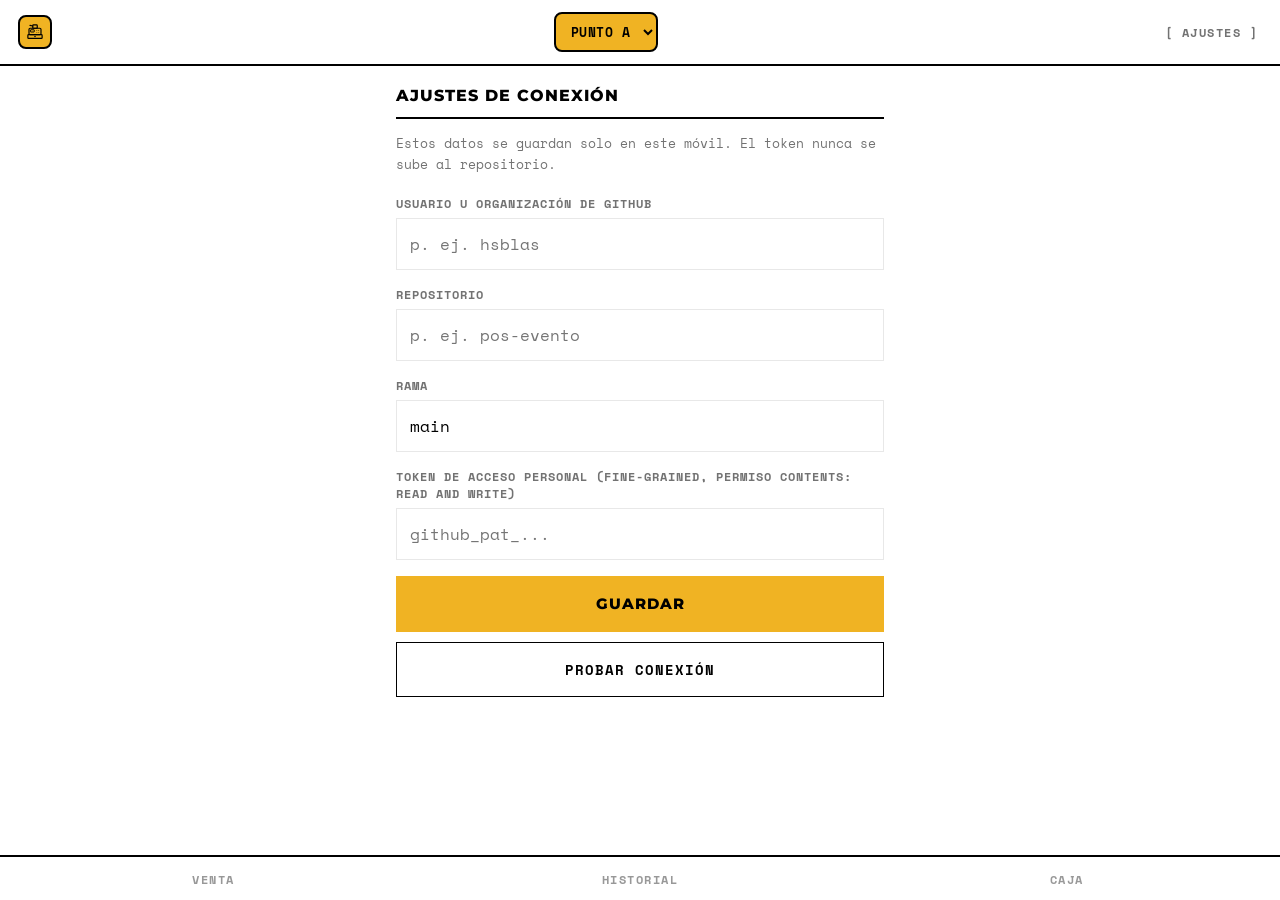
==== index.html @ 40652f05 "feat: selector dinámico de punto de venta y catálogo por punto (Fase 2) Añade data/articulos.json (c" ====
<!DOCTYPE html>
<html lang="es">
<head>
<meta charset="UTF-8">
<meta name="viewport" content="width=device-width, initial-scale=1, maximum-scale=1, user-scalable=no">
<title>Caja · Evento</title>
<link rel="preconnect" href="https://fonts.googleapis.com">
<link rel="preconnect" href="https://fonts.gstatic.com" crossorigin>
<link href="https://fonts.googleapis.com/css2?family=Montserrat:wght@700;800&family=Space+Mono:wght@400;700&display=swap" rel="stylesheet">
<link rel="stylesheet" href="style.css">
</head>
<body>

<header class="topbar">
  <button id="btn-logo" class="brand-logo" aria-label="Ir a Venta">
    <svg viewBox="0 0 24 24" fill="none" xmlns="http://www.w3.org/2000/svg" aria-hidden="true">
      <rect x="9" y="2.5" width="6" height="4.5" rx="1" stroke="currentColor" stroke-width="1.6" stroke-linejoin="round"/>
      <path d="M9 4 L5.3 3.1" stroke="currentColor" stroke-width="1.6" stroke-linecap="round"/>
      <rect x="4" y="7" width="16" height="8.5" rx="1.5" stroke="currentColor" stroke-width="1.6" stroke-linejoin="round"/>
      <rect x="6" y="9" width="5" height="3" rx="0.5" stroke="currentColor" stroke-width="1.3" stroke-linejoin="round"/>
      <circle cx="14.5" cy="10" r="0.6" fill="currentColor"/>
      <circle cx="17" cy="10" r="0.6" fill="currentColor"/>
      <circle cx="14.5" cy="12.5" r="0.6" fill="currentColor"/>
      <circle cx="17" cy="12.5" r="0.6" fill="currentColor"/>
      <rect x="2.5" y="15.5" width="19" height="5" rx="1" stroke="currentColor" stroke-width="1.6" stroke-linejoin="round"/>
      <circle cx="12" cy="18" r="1" fill="currentColor"/>
    </svg>
  </button>
  <select id="select-punto-venta" class="punto-venta-select" aria-label="Punto de venta activo"></select>
  <button id="btn-ajustes" class="icon-btn" aria-label="Ajustes">[ AJUSTES ]</button>
</header>

<main id="app">

  <!-- PANTALLA: VENTA -->
  <section id="pantalla-venta" class="pantalla activa">
    <div class="productos-grid" id="productos-grid"></div>

    <div class="ticket">
      <div class="ticket-header">
        <span class="eyebrow">Ticket actual</span>
        <button id="btn-vaciar-ticket" class="link-btn">Vaciar</button>
      </div>
      <ul id="ticket-lista" class="ticket-lista">
        <li class="ticket-vacio">Toca un artículo para empezar</li>
      </ul>
      <div class="ticket-total">
        <span>Total</span>
        <span id="ticket-total-valor">0 CHF</span>
      </div>
    </div>
  </section>

  <!-- PANTALLA: HISTORIAL -->
  <section id="pantalla-historial" class="pantalla">
    <div class="seccion-header">
      <h2>Historial de ventas</h2>
      <button id="btn-refrescar-historial" class="link-btn">Actualizar</button>
    </div>
    <ul id="historial-lista" class="historial-lista"></ul>
  </section>

  <!-- PANTALLA: CIERRE -->
  <section id="pantalla-cierre" class="pantalla">
    <div class="seccion-header">
      <h2>Cierre de caja</h2>
      <button id="btn-refrescar-cierre" class="link-btn">Actualizar</button>
    </div>

    <div class="resumen-cierre">
      <div class="resumen-fila">
        <span>Ventas pendientes de cierre</span>
        <span id="cierre-num-ventas">0</span>
      </div>
      <div class="resumen-fila">
        <span>Total Cash</span>
        <span id="cierre-total-cash">0 CHF</span>
      </div>
      <div class="resumen-fila">
        <span>Total Twint</span>
        <span id="cierre-total-twint">0 CHF</span>
      </div>
      <div class="resumen-fila">
        <span>Total Tarjeta</span>
        <span id="cierre-total-tarjeta">0 CHF</span>
      </div>
      <div class="resumen-fila resumen-fila--total">
        <span>Total caja</span>
        <span id="cierre-total">0 CHF</span>
      </div>
    </div>

    <button id="btn-cerrar-caja" class="btn-principal">Cerrar caja y poner a cero</button>

    <div class="seccion-header seccion-header--espaciada">
      <h2>Cierres anteriores</h2>
    </div>
    <ul id="cierres-lista" class="historial-lista"></ul>
  </section>

  <!-- PANTALLA: AJUSTES -->
  <section id="pantalla-ajustes" class="pantalla">
    <div class="seccion-header">
      <h2>Ajustes de conexión</h2>
    </div>
    <p class="ajustes-nota">Estos datos se guardan solo en este móvil. El token nunca se sube al repositorio.</p>

    <label class="campo">
      <span>Usuario u organización de GitHub</span>
      <input id="input-owner" type="text" placeholder="p. ej. hsblas" autocomplete="off">
    </label>
    <label class="campo">
      <span>Repositorio</span>
      <input id="input-repo" type="text" placeholder="p. ej. pos-evento" autocomplete="off">
    </label>
    <label class="campo">
      <span>Rama</span>
      <input id="input-branch" type="text" placeholder="main" autocomplete="off">
    </label>
    <label class="campo">
      <span>Token de acceso personal (fine-grained, permiso Contents: Read and write)</span>
      <input id="input-token" type="password" placeholder="github_pat_..." autocomplete="off">
    </label>

    <button id="btn-guardar-ajustes" class="btn-principal">Guardar</button>
    <button id="btn-probar-conexion" class="btn-secundario">Probar conexión</button>
    <p id="ajustes-estado" class="ajustes-estado"></p>
  </section>

</main>

<!-- Barra de pago fija (solo visible en pantalla Venta) -->
<div id="pago-fija" class="pago-fija">
  <p class="eyebrow-divider">── MÉTODO DE PAGO ──</p>
  <div class="pago-botones">
    <button id="btn-pago-cash" class="pago-btn" disabled>Cash</button>
    <button id="btn-pago-twint" class="pago-btn" disabled>Twint</button>
    <button id="btn-pago-tarjeta" class="pago-btn" disabled>Tarjeta</button>
  </div>
  <button id="btn-pago-dividir" class="link-btn link-btn--centrado" disabled>Dividir pago</button>
</div>

<nav class="tabbar">
  <button class="tab-btn activa" data-pantalla="venta">Venta</button>
  <button class="tab-btn" data-pantalla="historial">Historial</button>
  <button class="tab-btn" data-pantalla="cierre">Caja</button>
</nav>

<!-- MODAL: cobro en Cash (pago único) -->
<div id="modal-cash" class="modal-backdrop oculto">
  <div class="modal-cobro">
    <p class="eyebrow">Cobro en Cash</p>
    <div class="cobro-total-row">
      <span>Total a cobrar</span>
      <span id="cash-total-valor">0 CHF</span>
    </div>
    <label class="campo-cobro">
      <span>Recibido (opcional)</span>
      <input id="input-cash-recibido" type="number" min="0" step="0.01" inputmode="decimal" placeholder="Importe entregado">
    </label>
    <div class="importes-rapidos" data-target="cash">
      <button type="button" class="importe-rapido-btn" data-importe="10">10</button>
      <button type="button" class="importe-rapido-btn" data-importe="20">20</button>
      <button type="button" class="importe-rapido-btn" data-importe="50">50</button>
      <button type="button" class="importe-rapido-btn" data-importe="100">100</button>
    </div>
    <p id="cash-cambio" class="cobro-cambio"></p>
    <div class="dividir-acciones">
      <button id="btn-cash-cancelar" class="btn-secundario">Cancelar</button>
      <button id="btn-cash-confirmar" class="btn-principal">Confirmar venta</button>
    </div>
  </div>
</div>

<!-- MODAL: pago dividido -->
<div id="modal-dividir" class="modal-backdrop oculto">
  <div class="modal-cobro">
    <p class="eyebrow">Pago dividido</p>
    <div class="cobro-total-row">
      <span>Total a repartir</span>
      <span id="dividir-total-valor">0 CHF</span>
    </div>

    <div class="dividir-fila">
      <label for="input-dividir-cash">Cash</label>
      <input id="input-dividir-cash" type="number" min="0" step="0.01" inputmode="decimal" data-metodo="cash">
      <span class="dividir-unidad">CHF</span>
      <button type="button" class="resto-btn" data-target="cash">Resto</button>
    </div>

    <div class="dividir-fila">
      <label for="input-dividir-twint">Twint</label>
      <input id="input-dividir-twint" type="number" min="0" step="0.01" inputmode="decimal" data-metodo="twint">
      <span class="dividir-unidad">CHF</span>
      <button type="button" class="resto-btn" data-target="twint">Resto</button>
    </div>

    <div class="dividir-fila">
      <label for="input-dividir-tarjeta">Tarjeta</label>
      <input id="input-dividir-tarjeta" type="number" min="0" step="0.01" inputmode="decimal" data-metodo="tarjeta">
      <span class="dividir-unidad">CHF</span>
      <button type="button" class="resto-btn" data-target="tarjeta">Resto</button>
    </div>

    <p id="dividir-estado" class="dividir-estado"></p>
    <div class="dividir-acciones">
      <button id="btn-dividir-cancelar" class="btn-secundario">Cancelar</button>
      <button id="btn-dividir-confirmar" class="btn-principal" disabled>Confirmar pago dividido</button>
    </div>
  </div>
</div>

<div id="toast" class="toast"></div>
<div id="loading-overlay" class="loading-overlay"><div class="spinner"></div></div>

<script src="app.js"></script>
</body>
</html>
---- style.css ----
:root{
  --bg:#ffffff;
  --ink:#000000;
  --gold:#f0b323;
  --gold-light:#ffc840;
  --muted:#f5f5f5;
  --line:#e8e8e8;
  --danger:#c0392b;
  --tabbar-h:45px;
  --pago-fija-h:132px;
}

*{box-sizing:border-box;}

html,body{
  margin:0;
  padding:0;
  background:var(--bg);
  color:var(--ink);
  font-family:'Space Mono',monospace;
  -webkit-tap-highlight-color:transparent;
  overscroll-behavior:none;
}

button{
  font-family:inherit;
  cursor:pointer;
  border:none;
  background:none;
  color:inherit;
}

input{
  font-family:inherit;
}

/* ---------- Topbar ---------- */
.topbar{
  display:flex;
  align-items:center;
  justify-content:space-between;
  padding:12px 18px;
  background:var(--bg);
  border-bottom:2px solid var(--ink);
  position:sticky;
  top:0;
  z-index:10;
}
.brand-logo{
  display:flex;
  align-items:center;
  justify-content:center;
  width:34px;
  height:34px;
  color:var(--ink);
  background:var(--gold);
  border:2px solid var(--ink);
  border-radius:8px;
}
.brand-logo svg{width:20px;height:20px;display:block;}
.brand-logo:active{background:var(--gold-light);}
.icon-btn{
  font-family:'Space Mono',monospace;
  font-size:12px;
  font-weight:700;
  letter-spacing:1.5px;
  color:var(--ink);
  opacity:0.55;
  padding:8px 4px;
  text-transform:uppercase;
}
.icon-btn:active{opacity:1;}
.punto-venta-select{
  font-family:'Space Mono',monospace;
  font-size:13px;
  font-weight:700;
  letter-spacing:0.5px;
  text-transform:uppercase;
  color:var(--ink);
  background:var(--gold);
  border:2px solid var(--ink);
  border-radius:8px;
  padding:7px 10px;
  max-width:150px;
  text-align:center;
  text-align-last:center;
}
.punto-venta-select:active{background:var(--gold-light);}

/* ---------- Layout general ---------- */
#app{
  max-width:520px;
  margin:0 auto;
  padding:12px 16px 16px;
}

.pantalla{display:none;}
.pantalla.activa{display:block;}

/* La pantalla de Venta necesita hueco fijo abajo para la tabbar + la
   barra de pago fija que flota por encima; el resto de pantallas solo
   necesitan hueco para la tabbar. */
#pantalla-venta.activa{
  padding-bottom:calc(var(--tabbar-h) + var(--pago-fija-h) + 8px);
}
#pantalla-historial.activa,
#pantalla-cierre.activa,
#pantalla-ajustes.activa{
  padding-bottom:calc(var(--tabbar-h) + 16px);
}

.eyebrow-divider{
  text-align:center;
  font-size:0.75rem;
  letter-spacing:2px;
  opacity:0.45;
  margin:0 0 8px;
  text-transform:uppercase;
}
.eyebrow{
  font-size:12px;
  text-transform:uppercase;
  letter-spacing:1.5px;
  opacity:0.5;
}

/* ---------- Productos ---------- */
.productos-grid{
  display:grid;
  grid-template-columns:1fr 1fr;
  gap:8px;
  margin-bottom:8px;
}
.producto-btn{
  background:var(--bg);
  border:1px solid var(--line);
  padding:12px 10px;
  display:flex;
  flex-direction:column;
  align-items:center;
  justify-content:center;
  gap:4px;
  transition:border-color .15s ease, background .15s ease;
  min-height:64px;
}
.producto-btn:active{
  border-color:var(--gold);
  background:#fffdf5;
}
.p-nombre{
  font-family:'Montserrat',sans-serif;
  font-weight:800;
  font-size:15px;
  text-align:center;
  text-transform:uppercase;
  letter-spacing:0.5px;
  line-height:1.2;
}
.p-precio{
  font-family:'Montserrat',sans-serif;
  font-size:14px;
  color:var(--ink);
  font-weight:700;
  opacity:0.6;
}

/* ---------- Ticket ---------- */
.ticket{
  background:var(--bg);
  border:1px solid var(--line);
  padding:12px;
  margin-top:8px;
}
.ticket-header{
  display:flex;
  justify-content:space-between;
  align-items:center;
  margin-bottom:6px;
  padding-bottom:6px;
  border-bottom:1px solid var(--line);
}
.link-btn{
  color:var(--ink);
  font-family:'Space Mono',monospace;
  font-weight:700;
  font-size:12px;
  text-transform:uppercase;
  letter-spacing:1px;
  opacity:0.55;
  padding:6px;
}
.link-btn:active{opacity:1;}
.link-btn--centrado{
  display:block;
  width:100%;
  text-align:center;
  margin-top:6px;
  padding:8px;
}
.link-btn:disabled{opacity:0.25;}
.ticket-lista{
  list-style:none;
  margin:0;
  padding:0;
  min-height:32px;
  max-height:168px;
  overflow-y:auto;
}
.ticket-vacio{
  color:var(--ink);
  opacity:0.4;
  font-size:14px;
  padding:8px 0;
  text-align:center;
}
.ticket-item{
  display:flex;
  align-items:center;
  justify-content:space-between;
  padding:7px 0;
  border-bottom:1px solid var(--line);
  gap:8px;
}
.ticket-item:last-child{border-bottom:none;}
.ticket-item-nombre{
  font-family:'Montserrat',sans-serif;
  font-weight:700;
  font-size:14px;
  flex:1;
  text-transform:uppercase;
}
.ticket-item-controles{
  display:flex;
  align-items:center;
  gap:0;
  border:1.5px solid var(--ink);
}
.qty-btn{
  width:36px;
  height:36px;
  background:var(--ink);
  color:#fff;
  font-family:'Montserrat',sans-serif;
  font-size:16px;
  font-weight:700;
  display:flex;
  align-items:center;
  justify-content:center;
  flex-shrink:0;
}
.qty-valor{
  min-width:26px;
  text-align:center;
  font-family:'Montserrat',sans-serif;
  font-weight:800;
  font-size:14px;
}
.ticket-item-subtotal{
  min-width:60px;
  text-align:right;
  font-family:'Montserrat',sans-serif;
  font-weight:700;
  font-size:14px;
  color:var(--ink);
}
.ticket-total{
  display:flex;
  justify-content:space-between;
  align-items:baseline;
  margin-top:8px;
  padding-top:8px;
  border-top:2px solid var(--ink);
  font-size:13px;
  font-weight:700;
  text-transform:uppercase;
  letter-spacing:1px;
}
#ticket-total-valor{
  font-family:'Montserrat',sans-serif;
  font-size:22px;
  font-weight:800;
  letter-spacing:-0.5px;
  text-transform:none;
}

/* ---------- Barra de pago fija ---------- */
.pago-fija{
  position:fixed;
  left:0;
  right:0;
  bottom:var(--tabbar-h);
  max-width:520px;
  margin:0 auto;
  background:var(--bg);
  border-top:2px solid var(--ink);
  padding:10px 16px calc(6px + env(safe-area-inset-bottom));
  z-index:9;
  display:none;
}
.pago-fija.activa{display:block;}

.pago-botones{
  display:grid;
  grid-template-columns:1fr 1fr 1fr;
  gap:10px;
}
.pago-btn{
  padding:14px 6px;
  font-family:'Montserrat',sans-serif;
  font-size:14px;
  font-weight:800;
  letter-spacing:0.5px;
  text-transform:uppercase;
  color:var(--ink);
  background:var(--gold);
  min-height:54px;
  transition:background .15s ease;
}
.pago-btn:active{background:var(--gold-light);}
.pago-btn:disabled{
  background:var(--muted);
  color:#aaa;
}

/* ---------- Modales de cobro (Cash / Dividir) ---------- */
.modal-backdrop{
  position:fixed;
  inset:0;
  background:rgba(0,0,0,0.45);
  display:flex;
  align-items:flex-end;
  justify-content:center;
  z-index:150;
}
.modal-backdrop.oculto{display:none;}
.modal-cobro{
  width:100%;
  max-width:520px;
  background:var(--bg);
  border-top:2px solid var(--ink);
  padding:20px 18px calc(18px + env(safe-area-inset-bottom));
  max-height:85vh;
  overflow-y:auto;
}
.cobro-total-row{
  display:flex;
  justify-content:space-between;
  align-items:baseline;
  padding-bottom:14px;
  margin-bottom:14px;
  border-bottom:1px solid var(--line);
  font-size:14px;
  text-transform:uppercase;
  letter-spacing:1px;
}
.cobro-total-row span:last-child{
  font-family:'Montserrat',sans-serif;
  font-size:21px;
  font-weight:800;
  text-transform:none;
  letter-spacing:0;
}
.campo-cobro{
  display:block;
  margin-bottom:10px;
}
.campo-cobro span{
  display:block;
  font-size:12px;
  font-weight:700;
  text-transform:uppercase;
  letter-spacing:1px;
  margin-bottom:6px;
  opacity:0.55;
}
.campo-cobro input{
  width:100%;
  padding:13px;
  border:1px solid var(--line);
  font-size:17px;
  background:var(--bg);
  min-height:48px;
}
.campo-cobro input:focus{
  outline:none;
  border-color:var(--gold);
}
.importes-rapidos{
  display:grid;
  grid-template-columns:repeat(4,1fr);
  gap:8px;
  margin-bottom:14px;
}
.importe-rapido-btn{
  border:1px solid var(--ink);
  padding:11px 4px;
  font-family:'Montserrat',sans-serif;
  font-weight:700;
  font-size:14px;
  text-align:center;
  min-height:44px;
}
.importe-rapido-btn:active{background:var(--muted);}
.cobro-cambio{
  text-align:center;
  font-family:'Montserrat',sans-serif;
  font-weight:800;
  font-size:18px;
  min-height:24px;
  margin:0 0 16px;
}
.cobro-cambio.error{color:var(--danger);font-size:14px;text-transform:uppercase;letter-spacing:0.5px;}
.cobro-cambio.ok{color:var(--ink);}

/* ---------- Pago dividido ---------- */
.dividir-fila{
  display:flex;
  align-items:center;
  gap:8px;
  margin-bottom:12px;
}
.dividir-fila label{
  width:62px;
  flex-shrink:0;
  font-size:13px;
  text-transform:uppercase;
  letter-spacing:0.5px;
  white-space:nowrap;
  opacity:0.6;
}
.dividir-fila input{
  flex:1;
  min-width:0;
  padding:12px;
  border:1px solid var(--line);
  font-size:16px;
  background:var(--bg);
  min-height:44px;
}
.dividir-fila input:focus{
  outline:none;
  border-color:var(--gold);
}
.dividir-unidad{
  font-size:13px;
  opacity:0.5;
  width:26px;
  flex-shrink:0;
}
.resto-btn{
  border:1px solid var(--ink);
  padding:0 9px;
  min-height:44px;
  flex-shrink:0;
  font-family:'Montserrat',sans-serif;
  font-weight:700;
  font-size:12px;
  text-transform:uppercase;
  letter-spacing:0.5px;
  white-space:nowrap;
  background:var(--bg);
}
.resto-btn:active{background:var(--muted);}
.dividir-estado{
  font-size:13px;
  text-align:center;
  min-height:16px;
  margin:0 0 12px;
  letter-spacing:0.5px;
}
.dividir-estado.ok{opacity:0.6;}
.dividir-estado.error{color:var(--danger);}
.dividir-acciones{
  display:grid;
  grid-template-columns:1fr 1fr;
  gap:10px;
}
.dividir-acciones .btn-principal,
.dividir-acciones .btn-secundario{margin-bottom:0;}

/* ---------- Secciones (historial / cierre / ajustes) ---------- */
.seccion-header{
  display:flex;
  justify-content:space-between;
  align-items:center;
  margin-bottom:14px;
  padding-bottom:12px;
  border-bottom:2px solid var(--ink);
}
.seccion-header--espaciada{margin-top:32px;}
.seccion-header h2{
  font-family:'Montserrat',sans-serif;
  font-weight:800;
  font-size:16px;
  margin:0;
  text-transform:uppercase;
  letter-spacing:1px;
}

.historial-lista{
  list-style:none;
  margin:0;
  padding:0;
  display:flex;
  flex-direction:column;
  gap:8px;
}
.historial-item{
  background:var(--bg);
  border:1px solid var(--line);
  padding:14px;
}
.historial-item.anulada{
  opacity:0.45;
}
.historial-item-top{
  display:flex;
  justify-content:space-between;
  align-items:center;
  font-size:12px;
  opacity:0.5;
  letter-spacing:0.5px;
  margin-bottom:6px;
}
.historial-item-items{
  font-size:14px;
  margin-bottom:8px;
}
.historial-item-bottom{
  display:flex;
  justify-content:space-between;
  align-items:center;
  gap:8px;
  flex-wrap:wrap;
}
.historial-item-total{
  font-family:'Montserrat',sans-serif;
  font-weight:800;
  font-size:16px;
}
.badge{
  display:inline-block;
  padding:4px 10px;
  font-size:11px;
  font-weight:700;
  text-transform:uppercase;
  letter-spacing:1px;
  background:var(--ink);
  color:#fff;
}
.badge-anulada{background:var(--danger);color:#fff;}
.badge-cerrada{background:var(--muted);color:var(--ink);opacity:0.6;}
.btn-anular{
  color:var(--danger);
  font-weight:700;
  font-size:12px;
  text-transform:uppercase;
  letter-spacing:1px;
  border:1px solid var(--danger);
  padding:12px 16px;
  min-height:44px;
}
.btn-exportar-csv{
  font-size:12px;
  text-transform:uppercase;
  letter-spacing:1px;
  font-weight:700;
  border:1px solid var(--ink);
  padding:12px 16px;
  min-height:44px;
  opacity:0.7;
}
.btn-exportar-csv:active{opacity:1;}

.vacio-nota{
  text-align:center;
  opacity:0.4;
  font-size:14px;
  padding:28px 0;
}

/* ---------- Historial: corte de cierre ---------- */
.corte-cierre{
  display:flex;
  flex-direction:column;
  gap:4px;
  padding:12px 14px;
  background:var(--ink);
  color:#fff;
  margin:4px 0;
}
.corte-cierre-titulo{
  font-family:'Montserrat',sans-serif;
  font-weight:800;
  font-size:12px;
  text-transform:uppercase;
  letter-spacing:1.5px;
}
.corte-cierre-detalle{
  font-size:12px;
  opacity:0.75;
  letter-spacing:0.5px;
}
.corte-sesion-actual{
  font-family:'Space Mono',monospace;
  font-size:12px;
  font-weight:700;
  text-transform:uppercase;
  letter-spacing:1.5px;
  opacity:0.5;
  padding:10px 2px 2px;
}

/* ---------- Cierre ---------- */
.resumen-cierre{
  background:var(--bg);
  border:1px solid var(--ink);
  padding:16px;
  margin-bottom:18px;
}
.resumen-fila{
  display:flex;
  justify-content:space-between;
  padding:9px 0;
  border-bottom:1px solid var(--line);
  font-size:14px;
  text-transform:uppercase;
  letter-spacing:0.5px;
}
.resumen-fila:last-child{border-bottom:none;}
.resumen-fila--total{
  font-family:'Montserrat',sans-serif;
  font-weight:800;
  font-size:17px;
  padding-top:12px;
  border-top:2px solid var(--ink);
  margin-top:4px;
}

.btn-principal{
  width:100%;
  padding:18px;
  background:var(--gold);
  color:var(--ink);
  font-family:'Montserrat',sans-serif;
  font-weight:800;
  font-size:15px;
  text-transform:uppercase;
  letter-spacing:1px;
  min-height:56px;
  margin-bottom:10px;
  transition:background .15s ease;
}
.btn-principal:active{background:var(--gold-light);}
.btn-principal:disabled{
  background:var(--muted);
  color:#aaa;
}
.btn-secundario{
  width:100%;
  padding:16px;
  background:transparent;
  border:1.5px solid var(--ink);
  font-weight:700;
  font-size:14px;
  text-transform:uppercase;
  letter-spacing:1px;
  min-height:52px;
}
.btn-secundario:active{background:var(--muted);}

/* ---------- Ajustes ---------- */
.ajustes-nota{
  font-size:13px;
  opacity:0.55;
  line-height:1.6;
  margin-bottom:20px;
}
.campo{
  display:block;
  margin-bottom:16px;
}
.campo span{
  display:block;
  font-size:12px;
  font-weight:700;
  text-transform:uppercase;
  letter-spacing:1px;
  margin-bottom:6px;
  opacity:0.55;
}
.campo input{
  width:100%;
  padding:13px;
  border:1px solid var(--line);
  font-size:16px;
  background:var(--bg);
  min-height:48px;
}
.campo input:focus{
  outline:none;
  border-color:var(--gold);
}
.ajustes-estado{
  font-size:13px;
  font-weight:700;
  min-height:18px;
  text-align:center;
  letter-spacing:0.5px;
}
.ajustes-estado.ok{opacity:0.6;}
.ajustes-estado.error{color:var(--danger);}

/* ---------- Tabbar ---------- */
.tabbar{
  position:fixed;
  bottom:0;
  left:0;
  right:0;
  background:var(--bg);
  border-top:2px solid var(--ink);
  display:flex;
  z-index:10;
  padding-bottom:env(safe-area-inset-bottom);
}
.tab-btn{
  flex:1;
  font-family:'Space Mono',monospace;
  font-size:12px;
  font-weight:700;
  text-transform:uppercase;
  letter-spacing:1.5px;
  padding:14px 0 12px;
  opacity:0.4;
  border-top:2px solid transparent;
  margin-top:-2px;
}
.tab-btn.activa{
  opacity:1;
  border-top-color:var(--gold);
}

/* ---------- Toast ---------- */
.toast{
  position:fixed;
  left:50%;
  bottom:calc(var(--tabbar-h) + 16px);
  transform:translateX(-50%) translateY(20px);
  background:var(--ink);
  color:#fff;
  padding:13px 20px;
  font-size:13px;
  font-weight:700;
  letter-spacing:0.5px;
  opacity:0;
  pointer-events:none;
  transition:opacity .2s ease, transform .2s ease;
  z-index:100;
  max-width:90%;
  text-align:center;
}
.toast.visible{
  opacity:1;
  transform:translateX(-50%) translateY(0);
}
.toast.error{background:var(--danger);}

/* ---------- Loading overlay ---------- */
.loading-overlay{
  position:fixed;
  inset:0;
  background:rgba(0,0,0,0.4);
  display:none;
  align-items:center;
  justify-content:center;
  z-index:200;
}
.loading-overlay.visible{display:flex;}
.spinner{
  width:34px;
  height:34px;
  border-radius:50%;
  border:3px solid rgba(255,255,255,0.35);
  border-top-color:#fff;
  animation:girar .7s linear infinite;
}
@keyframes girar{to{transform:rotate(360deg);}}

@media (min-width:600px){
  #app{padding-top:20px;}
  .productos-grid{grid-template-columns:1fr 1fr 1fr;}
}
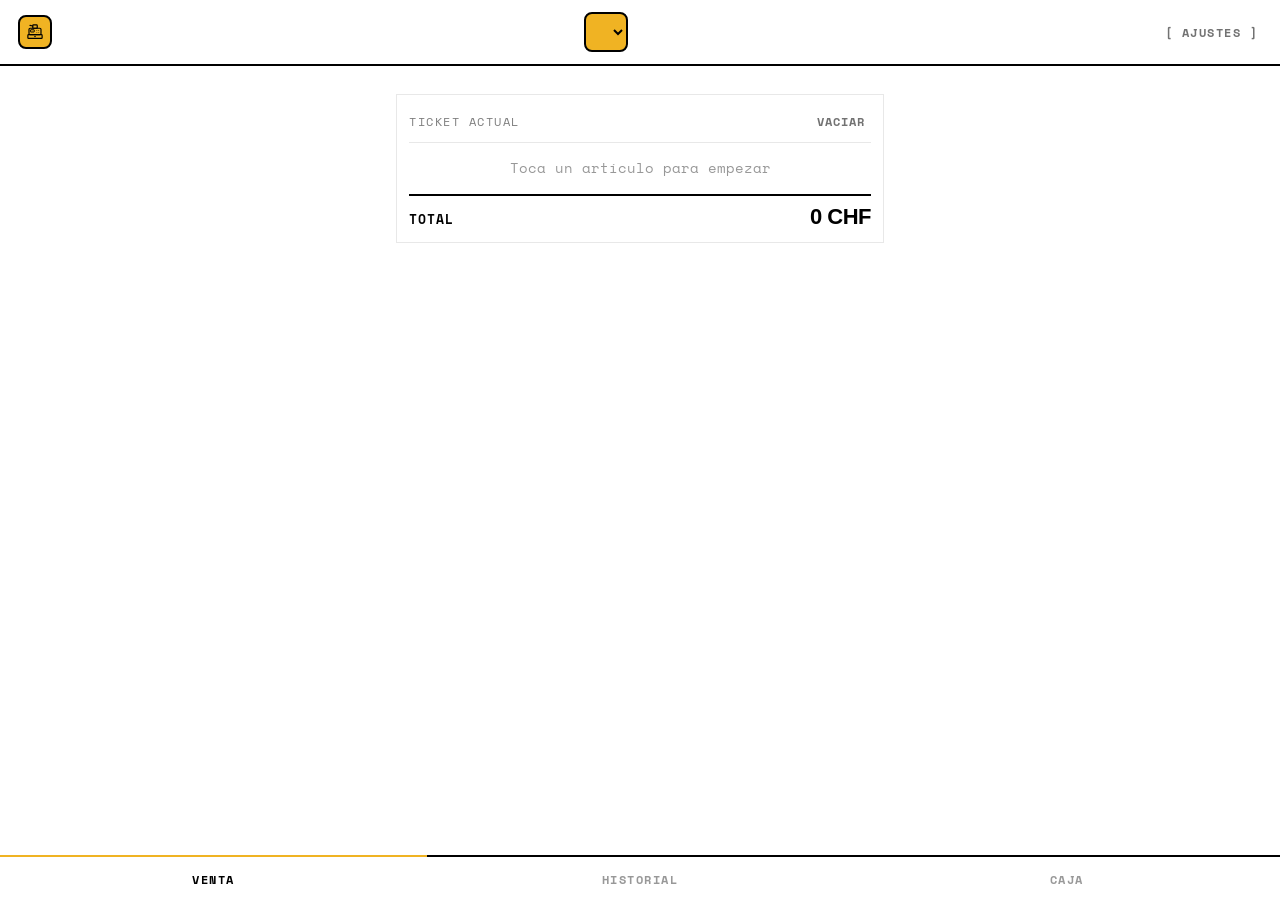
==== commit 72a73f60: "feat: /caja/ (cierre consolidado) y estructura /venta/ + /js/ (Fase 3) Extrae a /js/api-github.js to" ====
--- a/index.html
+++ b/index.html
@@ -2,217 +2,10 @@
 <html lang="es">
 <head>
 <meta charset="UTF-8">
-<meta name="viewport" content="width=device-width, initial-scale=1, maximum-scale=1, user-scalable=no">
+<meta http-equiv="refresh" content="0; url=venta/">
 <title>Caja · Evento</title>
-<link rel="preconnect" href="https://fonts.googleapis.com">
-<link rel="preconnect" href="https://fonts.gstatic.com" crossorigin>
-<link href="https://fonts.googleapis.com/css2?family=Montserrat:wght@700;800&family=Space+Mono:wght@400;700&display=swap" rel="stylesheet">
-<link rel="stylesheet" href="style.css">
 </head>
 <body>
-
-<header class="topbar">
-  <button id="btn-logo" class="brand-logo" aria-label="Ir a Venta">
-    <svg viewBox="0 0 24 24" fill="none" xmlns="http://www.w3.org/2000/svg" aria-hidden="true">
-      <rect x="9" y="2.5" width="6" height="4.5" rx="1" stroke="currentColor" stroke-width="1.6" stroke-linejoin="round"/>
-      <path d="M9 4 L5.3 3.1" stroke="currentColor" stroke-width="1.6" stroke-linecap="round"/>
-      <rect x="4" y="7" width="16" height="8.5" rx="1.5" stroke="currentColor" stroke-width="1.6" stroke-linejoin="round"/>
-      <rect x="6" y="9" width="5" height="3" rx="0.5" stroke="currentColor" stroke-width="1.3" stroke-linejoin="round"/>
-      <circle cx="14.5" cy="10" r="0.6" fill="currentColor"/>
-      <circle cx="17" cy="10" r="0.6" fill="currentColor"/>
-      <circle cx="14.5" cy="12.5" r="0.6" fill="currentColor"/>
-      <circle cx="17" cy="12.5" r="0.6" fill="currentColor"/>
-      <rect x="2.5" y="15.5" width="19" height="5" rx="1" stroke="currentColor" stroke-width="1.6" stroke-linejoin="round"/>
-      <circle cx="12" cy="18" r="1" fill="currentColor"/>
-    </svg>
-  </button>
-  <select id="select-punto-venta" class="punto-venta-select" aria-label="Punto de venta activo"></select>
-  <button id="btn-ajustes" class="icon-btn" aria-label="Ajustes">[ AJUSTES ]</button>
-</header>
-
-<main id="app">
-
-  <!-- PANTALLA: VENTA -->
-  <section id="pantalla-venta" class="pantalla activa">
-    <div class="productos-grid" id="productos-grid"></div>
-
-    <div class="ticket">
-      <div class="ticket-header">
-        <span class="eyebrow">Ticket actual</span>
-        <button id="btn-vaciar-ticket" class="link-btn">Vaciar</button>
-      </div>
-      <ul id="ticket-lista" class="ticket-lista">
-        <li class="ticket-vacio">Toca un artículo para empezar</li>
-      </ul>
-      <div class="ticket-total">
-        <span>Total</span>
-        <span id="ticket-total-valor">0 CHF</span>
-      </div>
-    </div>
-  </section>
-
-  <!-- PANTALLA: HISTORIAL -->
-  <section id="pantalla-historial" class="pantalla">
-    <div class="seccion-header">
-      <h2>Historial de ventas</h2>
-      <button id="btn-refrescar-historial" class="link-btn">Actualizar</button>
-    </div>
-    <ul id="historial-lista" class="historial-lista"></ul>
-  </section>
-
-  <!-- PANTALLA: CIERRE -->
-  <section id="pantalla-cierre" class="pantalla">
-    <div class="seccion-header">
-      <h2>Cierre de caja</h2>
-      <button id="btn-refrescar-cierre" class="link-btn">Actualizar</button>
-    </div>
-
-    <div class="resumen-cierre">
-      <div class="resumen-fila">
-        <span>Ventas pendientes de cierre</span>
-        <span id="cierre-num-ventas">0</span>
-      </div>
-      <div class="resumen-fila">
-        <span>Total Cash</span>
-        <span id="cierre-total-cash">0 CHF</span>
-      </div>
-      <div class="resumen-fila">
-        <span>Total Twint</span>
-        <span id="cierre-total-twint">0 CHF</span>
-      </div>
-      <div class="resumen-fila">
-        <span>Total Tarjeta</span>
-        <span id="cierre-total-tarjeta">0 CHF</span>
-      </div>
-      <div class="resumen-fila resumen-fila--total">
-        <span>Total caja</span>
-        <span id="cierre-total">0 CHF</span>
-      </div>
-    </div>
-
-    <button id="btn-cerrar-caja" class="btn-principal">Cerrar caja y poner a cero</button>
-
-    <div class="seccion-header seccion-header--espaciada">
-      <h2>Cierres anteriores</h2>
-    </div>
-    <ul id="cierres-lista" class="historial-lista"></ul>
-  </section>
-
-  <!-- PANTALLA: AJUSTES -->
-  <section id="pantalla-ajustes" class="pantalla">
-    <div class="seccion-header">
-      <h2>Ajustes de conexión</h2>
-    </div>
-    <p class="ajustes-nota">Estos datos se guardan solo en este móvil. El token nunca se sube al repositorio.</p>
-
-    <label class="campo">
-      <span>Usuario u organización de GitHub</span>
-      <input id="input-owner" type="text" placeholder="p. ej. hsblas" autocomplete="off">
-    </label>
-    <label class="campo">
-      <span>Repositorio</span>
-      <input id="input-repo" type="text" placeholder="p. ej. pos-evento" autocomplete="off">
-    </label>
-    <label class="campo">
-      <span>Rama</span>
-      <input id="input-branch" type="text" placeholder="main" autocomplete="off">
-    </label>
-    <label class="campo">
-      <span>Token de acceso personal (fine-grained, permiso Contents: Read and write)</span>
-      <input id="input-token" type="password" placeholder="github_pat_..." autocomplete="off">
-    </label>
-
-    <button id="btn-guardar-ajustes" class="btn-principal">Guardar</button>
-    <button id="btn-probar-conexion" class="btn-secundario">Probar conexión</button>
-    <p id="ajustes-estado" class="ajustes-estado"></p>
-  </section>
-
-</main>
-
-<!-- Barra de pago fija (solo visible en pantalla Venta) -->
-<div id="pago-fija" class="pago-fija">
-  <p class="eyebrow-divider">── MÉTODO DE PAGO ──</p>
-  <div class="pago-botones">
-    <button id="btn-pago-cash" class="pago-btn" disabled>Cash</button>
-    <button id="btn-pago-twint" class="pago-btn" disabled>Twint</button>
-    <button id="btn-pago-tarjeta" class="pago-btn" disabled>Tarjeta</button>
-  </div>
-  <button id="btn-pago-dividir" class="link-btn link-btn--centrado" disabled>Dividir pago</button>
-</div>
-
-<nav class="tabbar">
-  <button class="tab-btn activa" data-pantalla="venta">Venta</button>
-  <button class="tab-btn" data-pantalla="historial">Historial</button>
-  <button class="tab-btn" data-pantalla="cierre">Caja</button>
-</nav>
-
-<!-- MODAL: cobro en Cash (pago único) -->
-<div id="modal-cash" class="modal-backdrop oculto">
-  <div class="modal-cobro">
-    <p class="eyebrow">Cobro en Cash</p>
-    <div class="cobro-total-row">
-      <span>Total a cobrar</span>
-      <span id="cash-total-valor">0 CHF</span>
-    </div>
-    <label class="campo-cobro">
-      <span>Recibido (opcional)</span>
-      <input id="input-cash-recibido" type="number" min="0" step="0.01" inputmode="decimal" placeholder="Importe entregado">
-    </label>
-    <div class="importes-rapidos" data-target="cash">
-      <button type="button" class="importe-rapido-btn" data-importe="10">10</button>
-      <button type="button" class="importe-rapido-btn" data-importe="20">20</button>
-      <button type="button" class="importe-rapido-btn" data-importe="50">50</button>
-      <button type="button" class="importe-rapido-btn" data-importe="100">100</button>
-    </div>
-    <p id="cash-cambio" class="cobro-cambio"></p>
-    <div class="dividir-acciones">
-      <button id="btn-cash-cancelar" class="btn-secundario">Cancelar</button>
-      <button id="btn-cash-confirmar" class="btn-principal">Confirmar venta</button>
-    </div>
-  </div>
-</div>
-
-<!-- MODAL: pago dividido -->
-<div id="modal-dividir" class="modal-backdrop oculto">
-  <div class="modal-cobro">
-    <p class="eyebrow">Pago dividido</p>
-    <div class="cobro-total-row">
-      <span>Total a repartir</span>
-      <span id="dividir-total-valor">0 CHF</span>
-    </div>
-
-    <div class="dividir-fila">
-      <label for="input-dividir-cash">Cash</label>
-      <input id="input-dividir-cash" type="number" min="0" step="0.01" inputmode="decimal" data-metodo="cash">
-      <span class="dividir-unidad">CHF</span>
-      <button type="button" class="resto-btn" data-target="cash">Resto</button>
-    </div>
-
-    <div class="dividir-fila">
-      <label for="input-dividir-twint">Twint</label>
-      <input id="input-dividir-twint" type="number" min="0" step="0.01" inputmode="decimal" data-metodo="twint">
-      <span class="dividir-unidad">CHF</span>
-      <button type="button" class="resto-btn" data-target="twint">Resto</button>
-    </div>
-
-    <div class="dividir-fila">
-      <label for="input-dividir-tarjeta">Tarjeta</label>
-      <input id="input-dividir-tarjeta" type="number" min="0" step="0.01" inputmode="decimal" data-metodo="tarjeta">
-      <span class="dividir-unidad">CHF</span>
-      <button type="button" class="resto-btn" data-target="tarjeta">Resto</button>
-    </div>
-
-    <p id="dividir-estado" class="dividir-estado"></p>
-    <div class="dividir-acciones">
-      <button id="btn-dividir-cancelar" class="btn-secundario">Cancelar</button>
-      <button id="btn-dividir-confirmar" class="btn-principal" disabled>Confirmar pago dividido</button>
-    </div>
-  </div>
-</div>
-
-<div id="toast" class="toast"></div>
-<div id="loading-overlay" class="loading-overlay"><div class="spinner"></div></div>
-
-<script src="app.js"></script>
+<p><a href="venta/">Ir a Venta</a></p>
 </body>
 </html>
